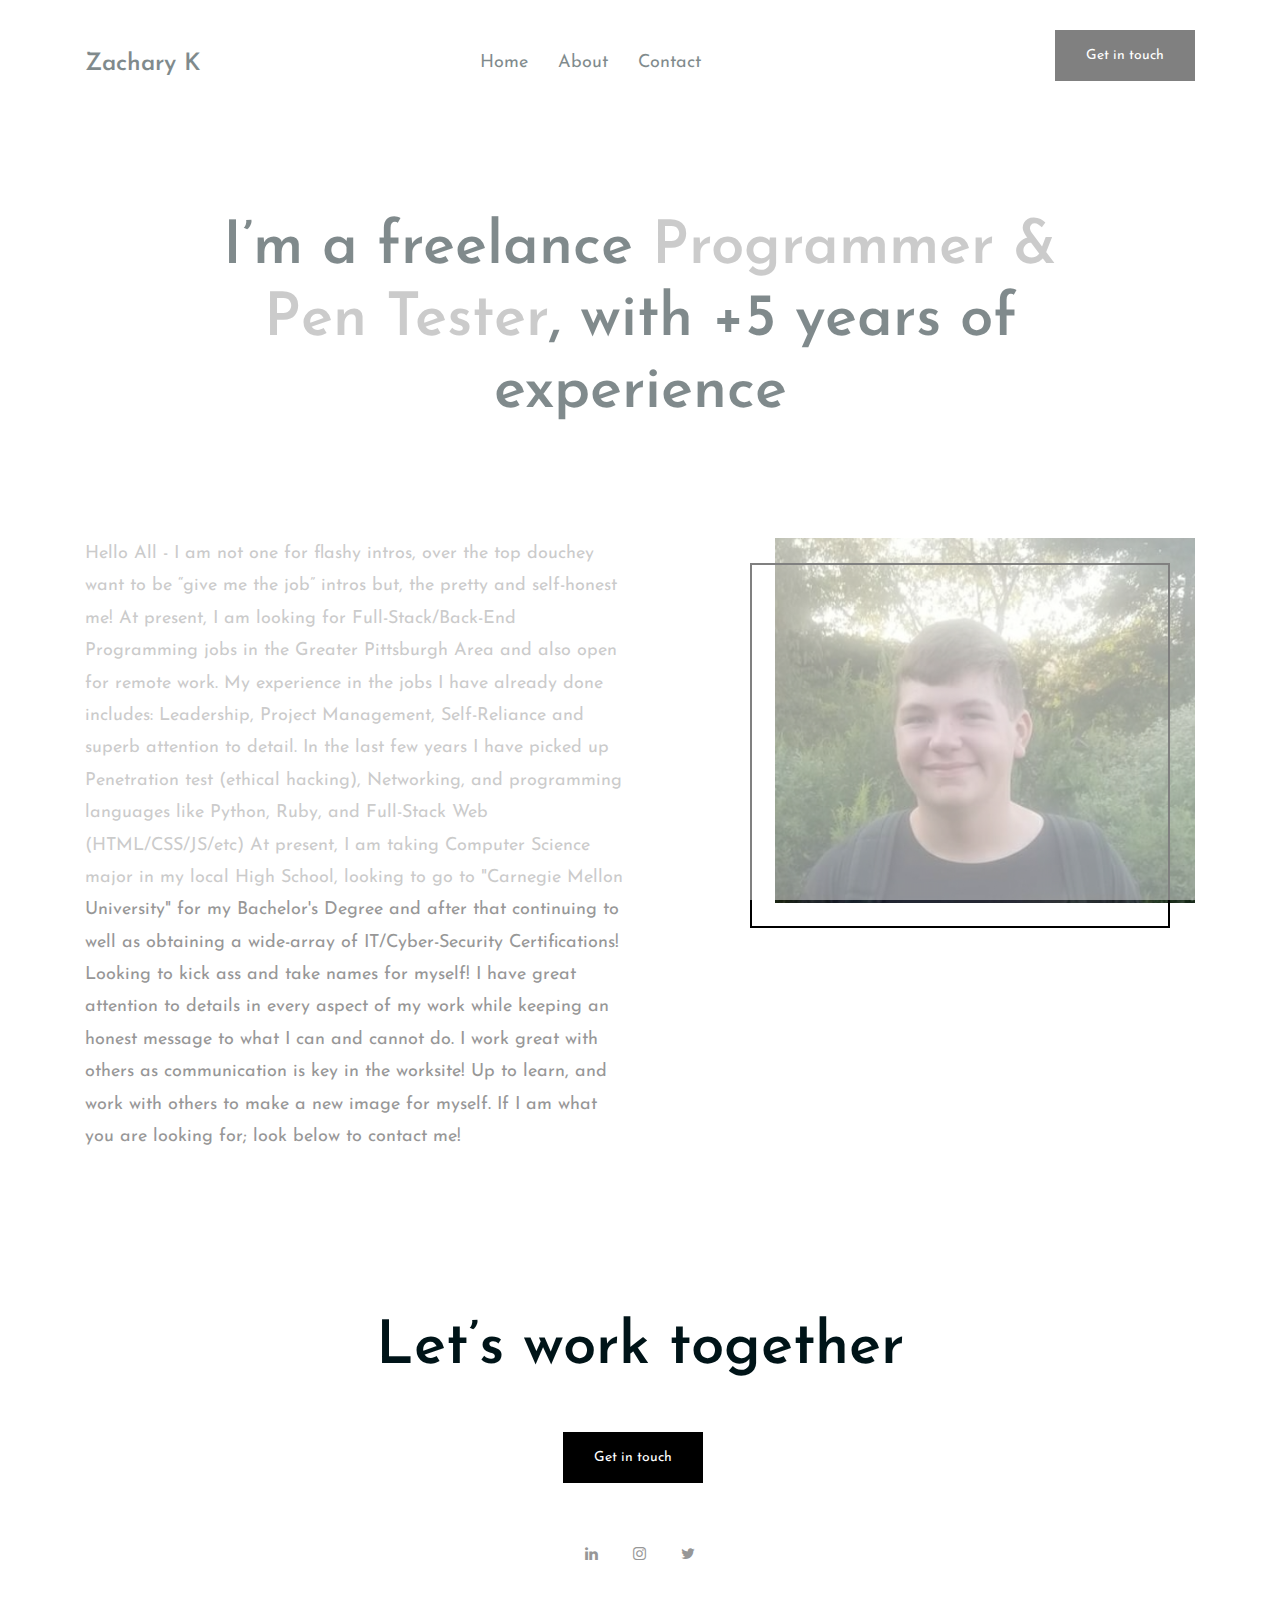
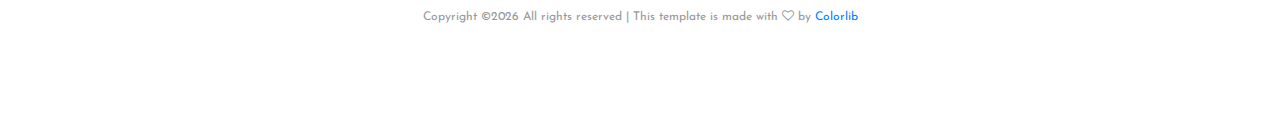
==== about.html @ bda45216 "Add files via upload" ====
<!DOCTYPE html>
<html lang="en">
<head>
	<title>About Me!</title>
	<meta charset="UTF-8">
	<meta name="description" content="Zachary K - Online Portfolio">
	<meta name="keywords" content="portfolio, riddle, onepage, creative, html">
	<meta name="viewport" content="width=device-width, initial-scale=1.0">
	<!-- Favicon -->   
	<link href="img/favicon.ico" rel="shortcut icon"/>

	<!-- Google Fonts -->
	<link href="https://fonts.googleapis.com/css?family=Josefin+Sans:400,400i,600,600i,700" rel="stylesheet">

	<!-- Stylesheets -->
	<link rel="stylesheet" href="css/bootstrap.min.css"/>
	<link rel="stylesheet" href="css/font-awesome.min.css"/>
	<link rel="stylesheet" href="css/style.css"/>


	<!--[if lt IE 9]>
	  <script src="https://oss.maxcdn.com/html5shiv/3.7.2/html5shiv.min.js"></script>
	  <script src="https://oss.maxcdn.com/respond/1.4.2/respond.min.js"></script>
	<![endif]-->

</head>
<body>
	<!-- Page Preloder -->
	<div id="preloder">
		<div class="loader"></div>
	</div>
	
	<!-- header section start -->
	<header class="header-section">
		<div class="container">
			<div class="row">
				<div class="col-lg-4 col-md-3">
					<div class="logo">
						<h2 class="site-logo">Zachary K</h2>
					</div>
				</div>
				<div class="col-lg-8 col-md-9">
					<a href="" class="site-btn header-btn">Get in touch</a>
					<nav class="main-menu">
						<ul>
							<li><a href="index.html">Home</a></li>
							<li><a href="about.html">About</a></li>
							<li><a href="contact.html">Contact</a></li>
						</ul>
					</nav>
				</div>
			</div>
		</div>
		<div class="nav-switch">
			<i class="fa fa-bars"></i>
		</div>
	</header>
	<!-- header section end -->

	<!-- intro section start -->
	<section class="intro-section">
		<div class="container text-center">
			<div class="row">
				<div class="col-xl-10 offset-xl-1">
					<h2 class="section-title">I’m a freelance <span>Programmer & Pen Tester</span>, with +5 years of experience</h2>
				</div>
			</div>
		</div>
	</section>
	<!-- intro section end -->


	<!-- page section start -->
	<section class="page-section">
		<div class="container">
			<div class="row">
				<div class="col-lg-6">
					<p>Hello All - I am not one for flashy intros, over the top douchey want to be “give me the job” intros but, the pretty and self-honest me! At present, I am looking for Full-Stack/Back-End Programming jobs in the Greater Pittsburgh Area and also open for remote work. My experience in the jobs I have already done includes: Leadership, Project Management, Self-Reliance and superb attention to detail. In the last few years I have picked up Penetration test (ethical hacking), Networking, and programming languages like Python, Ruby, and Full-Stack Web (HTML/CSS/JS/etc)
						At present, I am taking Computer Science major in my local High School, looking to go to "Carnegie Mellon University" for my Bachelor's Degree and after that continuing to well as obtaining a wide-array of IT/Cyber-Security Certifications! Looking to kick ass and take names for myself! I have great attention to details in every aspect of my work while keeping an honest message to what I can and cannot do.
						I work great with others as communication is key in the worksite! Up to learn, and work with others to make a new image for myself.
						If I am what you are looking for; look below to contact me!</p>
					<div class="row mt-5">
						<div class="col-md-4">
						</div>
					</div>
				</div>
				<div class="col-lg-5 offset-lg-1">
					<figure class="pic-frame">
						<img src="img/about.jpg" alt="">
					</figure>
				</div>
			</div>
		</div>
	</section>
	<!-- page section end -->

	<!-- footer section start -->
	<footer class="footer-section text-center">
		<div class="container">
			<h2 class="section-title mb-5">Let’s work together</h2>
			<a href="" class="site-btn">Get in touch</a>
			<div class="social-links">
				<a href=""><span class="fa fa-linkedin"></span></a>
				<a href=""><span class="fa fa-instagram"></span></a>
				<a href=""><span class="fa fa-twitter"></span></a>
			</div>
			<div class="copyright"><!-- Link back to Colorlib can't be removed. Template is licensed under CC BY 3.0. -->
Copyright &copy;<script>document.write(new Date().getFullYear());</script> All rights reserved | This template is made with <i class="fa fa-heart-o" aria-hidden="true"></i> by <a href="https://colorlib.com" target="_blank">Colorlib</a>
<!-- Link back to Colorlib can't be removed. Template is licensed under CC BY 3.0. -->
</div>
		</div>
	</footer>
	<!-- footer section end -->


	<!--====== Javascripts & Jquery ======-->
	<script src="js/jquery-2.1.4.min.js"></script>
	<script src="js/bootstrap.min.js"></script>
	<script src="js/mixitup.min.js"></script>
	<script src="js/magnific-popup.min.js"></script>
	<script src="js/main.js"></script>
</body>
</html>
---- css/style.css ----
/* =================================
------------------------------------
  Riddle - Portfolio
  Version: 1.0
 ------------------------------------ 
 ====================================*/

/*----------------------------------------*/
/* Template default CSS
/*----------------------------------------*/

html,
body {
  height: 100%;
  font-family: 'Josefin Sans', sans-serif;
}

h1,
h2,
h3,
h4,
h5,
h6 {
  color: #001418;
  margin: 0;
  font-weight: 600;
  font-family: 'Josefin Sans', sans-serif;
}

p {
  font-size: 18px;
  color: #979797;
  line-height: 1.8;
}

img {
  max-width: 100%;
}

input:focus,
select:focus,
button:focus,
textarea:focus {
  outline: none;
}

a:hover,
a:focus {
  text-decoration: none;
  outline: none;
}

ul,
ol {
  padding: 0;
  margin: 0;
}

/*------------------------
  Helper css
--------------------------*/
.body-pad {
  padding: 0 40px;
}

.spad {
  padding: 100px 0;
}

.pt100 {
  padding-top: 100px;
}

.set-bg {
  background-repeat: no-repeat;
  background-size: cover;
}

.section-title {
  font-size: 60px;
}

.section-title span {
  color: #979797;
}

/*------------------------
  Common Elements
--------------------------*/
.element {
  margin-bottom: 100px;
}

.element:last-child {
  margin-bottom: 0;
}

/*=== Preloder ===*/
#preloder {
  position: fixed;
  width: 100%;
  height: 100%;
  top: 0;
  left: 0;
  z-index: 999999;
  background: #fff;
}

.loader {
  width: 30px;
  height: 30px;
  border: 3px solid #000;
  position: absolute;
  top: 50%;
  left: 50%;
  margin-top: -13px;
  margin-left: -13px;
  border-radius: 60px;
  border-left-color: transparent;
  animation: loader 0.8s linear infinite;
  -webkit-animation: loader 0.8s linear infinite;
}

@keyframes loader {
  0% {
    -webkit-transform: rotate(0deg);
            transform: rotate(0deg);
  }
  50% {
    -webkit-transform: rotate(180deg);
            transform: rotate(180deg);
  }
  100% {
    -webkit-transform: rotate(360deg);
            transform: rotate(360deg);
  }
}

@-webkit-keyframes loader {
  0% {
    -webkit-transform: rotate(0deg);
  }
  50% {
    -webkit-transform: rotate(180deg);
  }
  100% {
    -webkit-transform: rotate(360deg);
  }
}

/*=== Buttons ===*/
.site-btn {
  display: inline-block;
  font-size: 14px;
  min-width: 140px;
  text-align: center;
  padding: 15px 10px;
  position: relative;
  color: #fff;
  border: none;
  background-color: #000;
  margin-right: 15px;
  z-index: 1;
}

.site-btn.btn-fade {
  background-color: #979797;
}

.site-btn.btn-line {
  background: none;
  border: 2px solid #000;
  color: #000;
  padding: 13px 10px;
}

.site-btn.btn-line:hover {
  color: #000;
}

.site-btn.btn-line-fade {
  background: none;
  border: 2px solid #979797;
  color: #979797;
  padding: 13px 10px;
}

.site-btn.btn-line-fade:hover {
  color: #979797;
}

.site-btn:hover {
  color: #fff;
}

/*===  Accordion  ===*/
.accordion-area .panel {
  margin-bottom: 30px;
}

.accordion-area .panel-header {
  background: #000;
  color: #fff;
  display: block;
  padding: 12px 50px;
  padding-left: 30px;
  font-size: 14px;
  font-weight: 600;
  position: relative;
  border: 2px solid #000;
  -webkit-transition: all 0.4s ease-out 0s;
  -o-transition: all 0.4s ease-out 0s;
  transition: all 0.4s ease-out 0s;
}

.accordion-area .panel-header.active {
  background: transparent;
  color: #000;
}

.accordion-area .panel-header.active .panel-link:after {
  content: "-";
  color: #000;
}

.accordion-area .panel-header.active .panel-link.collapsed:after {
  content: "+";
}

.accordion-area .panel-link {
  position: absolute;
  right: 0;
  top: 0;
  height: 100%;
  width: 50px;
  border: none;
  cursor: pointer;
  background: transparent;
}

.accordion-area .panel-body p {
  font-size: 14px;
  margin-bottom: 0;
  padding-top: 25px;
}

.accordion-area .panel-body {
  padding: 0 5px;
}

.accordion-area .panel-link:after {
  content: "+";
  position: absolute;
  left: 50%;
  font-size: 16px;
  font-weight: 700;
  top: 50%;
  color: #fff;
  line-height: 16px;
  margin-top: -8px;
  margin-left: -4px;
}

/*===  Tab  ===*/
.tab-element .nav-tabs {
  border-bottom: none;
  margin-bottom: 35px;
}

.tab-element .nav-tabs .nav-link {
  border: 2px solid #000;
  background: #000;
  border-radius: 0;
  margin-right: 10px;
  font-size: 14px;
  font-weight: 500;
  color: #222;
  padding: 15px 40px;
  min-width: 118px;
  font-size: 16px;
  color: #fff;
  margin-bottom: 10px;
}

.tab-element .nav-tabs .nav-item:last-child .nav-link {
  margin-right: 0;
}

.tab-element .nav-tabs .nav-link.active {
  background: transparent;
  color: #000;
}

.tab-element .tab-pane h4 {
  font-size: 18px;
  margin: 25px 0 20px;
}

.tab-element .tab-pane p {
  font-size: 14px;
}

.circle-progress {
  text-align: center;
  position: relative;
}

.circle-progress canvas {
  -webkit-transform: rotate(90deg);
  -ms-transform: rotate(90deg);
  transform: rotate(90deg);
}

.circle-progress .progress-info {
  position: absolute;
  width: 100%;
  top: 30%;
}

.circle-progress .progress-info h2 {
  font-size: 36px;
}

.circle-progress .progress-info p {
  color: #979797;
  font-size: 16px;
  line-height: normal;
}

/*===  Icon Box  ===*/
.icon-box {
  display: -webkit-box;
  display: -ms-flexbox;
  display: flex;
}

.icon-box .icon h2 {
  font-size: 60px;
}

.icon-box .icon-box-content {
  padding-left: 25px;
  padding-top: 10px;
}

.icon-box .icon-box-content h3 {
  font-size: 24px;
  margin-bottom: 25px;
}

/*------------------------
    Header Section
--------------------------*/
.header-section {
  padding-top: 30px;
  padding-bottom: 20px;
  position: relative;
}

.site-logo {
  font-size: 24px;
  padding-top: 20px;
}

.main-menu ul {
  list-style: none;
}

.main-menu ul li {
  display: inline;
}

.main-menu ul li a {
  display: inline-block;
  font-size: 18px;
  color: #001418;
  margin-left: 15px;
  margin-right: 10px;
  padding: 20px 0 5px;
}

.header-btn {
  float: right;
  margin-right: 0;
}

.nav-switch {
  display: none;
}

/*------------------------
    Intro Section
--------------------------*/
.intro-section {
  padding: 110px 0;
}

/*------------------------
    Portfolio Section
--------------------------*/
.portfolio-section {
  overflow: hidden;
}

.portfolio-filter {
  list-style: none;
  padding-bottom: 100px;
}

.portfolio-filter li {
  font-size: 16px;
  display: inline-block;
  margin-right: 30px;
  padding-bottom: 10px;
  color: #979797;
  cursor: pointer;
}

.portfolio-filter li.mixitup-control-active {
  color: #001418;
}

.portfolios-area .gallery-block {
  padding: 0;
}

.gallery-block {
  position: relative;
}

.portfolio-item {
  display: block;
  width: 100%;
  height: 600px;
  background-position: center center;
  position: relative;
  margin-bottom: 30px;
}

.portfolio-item .pi-inner {
  position: absolute;
  width: 100%;
  height: 100%;
  left: 0;
  top: 0;
  background: transparent;
  -webkit-transition: all 0.4s ease 0s;
  -o-transition: all 0.4s ease 0s;
  transition: all 0.4s ease 0s;
}

.portfolio-item .pi-inner h2 {
  opacity: 0;
  font-size: 30px;
  font-weight: 400;
  position: absolute;
  left: 50px;
  bottom: 50px;
  color: #fff;
  letter-spacing: 10px;
  -webkit-transition: all 0.3s ease 0s;
  -o-transition: all 0.3s ease 0s;
  transition: all 0.3s ease 0s;
}

.portfolio-item:hover .pi-inner {
  background: rgba(0, 20, 24, 0.8);
}

.portfolio-item:hover .pi-inner h2 {
  opacity: 1;
  letter-spacing: 0;
}

.portfolio-meta {
  padding-bottom: 45px;
}

.portfolio-meta h2 {
  font-size: 24px;
}

.portfolio-meta p {
  font-size: 14px;
  color: #a6a6a6;
  margin-bottom: 0;
}

.portfolio-intro {
  display: block;
}

.img-popup-warp .mfp-content {
  opacity: 0;
  -webkit-transform: scale(0.8);
  -ms-transform: scale(0.8);
  transform: scale(0.8);
  -webkit-transition: all 0.4s;
  -o-transition: all 0.4s;
  transition: all 0.4s;
}

.img-popup-warp.mfp-ready .mfp-content {
  opacity: 1;
  -webkit-transform: scale(1);
  -ms-transform: scale(1);
  transform: scale(1);
}

/*------------------------
    Footer Section
--------------------------*/
.footer-section {
  padding: 110px 0;
}

.footer-section .copyright {
  font-size: 12px;
  color: #979797;
}

.social-links {
  margin-top: 60px;
  margin-bottom: 40px;
}

.social-links a {
  color: #979797;
  font-size: 15px;
  margin-right: 30px;
}

.social-links a:last-child {
  margin-right: 0;
}

/*------------------------
    About Page
--------------------------*/
.pic-frame {
  position: relative;
  padding-left: 25px;
  padding-bottom: 25px;
  display: inline-block;
}

.pic-frame:after {
  position: absolute;
  content: "";
  width: calc(100% - 25px);
  height: calc(100% - 25px);
  bottom: 0;
  left: 0;
  border: 2px solid #000;
  z-index: 1;
}

.milestone {
  margin-top: 15px;
}

.milestone h2 {
  font-size: 60px;
}

.milestone h2 span {
  font-size: 18px;
  color: #979797;
}

/*------------------------
    Blog Page
--------------------------*/
.blog-item {
  margin-bottom: 70px;
}

.blog-item .read-more {
  color: #000;
  position: relative;
  display: inline-block;
  padding-bottom: 5px;
  line-height: 18px;
  font-size: 18px;
}

.blog-item .read-more:after {
  position: absolute;
  content: '';
  width: 100%;
  height: 2px;
  bottom: 0;
  left: 0;
  background: #000;
}

.thumb {
  margin-bottom: 30px;
}

.blog-content h2 {
  font-size: 24px;
  margin-bottom: 15px;
}

.blog-content .blog-meta {
  font-size: 13px;
  color: #979797;
  margin-bottom: 30px;
}

.blog-content p {
  margin-bottom: 30px;
}

/*------------------------
    Contact Page
--------------------------*/
.contect-tect {
  text-align: center;
  margin-bottom: 70px;
}

.contect-tect h2 {
  font-size: 24px;
  margin-bottom: 30px;
}

.contect-tect p {
  font-size: 17px;
}

.contact-form {
  display: block;
  width: 100%;
}

.contact-form input {
  padding-left: 25px;
  height: 60px;
  width: 100%;
  border: none;
  border-bottom: 2px solid #000;
  margin-bottom: 30px;
  font-size: 12px;
}

.contact-form textarea {
  padding-left: 25px;
  height: 200px;
  width: 100%;
  border: none;
  border-bottom: 2px solid #000;
  margin-bottom: 30px;
  font-size: 12px;
}

.contact-form ::-webkit-input-placeholder {
  font-style: italic;
}

.contact-form :-ms-input-placeholder {
  font-style: italic;
}

.contact-form ::-ms-input-placeholder {
  font-style: italic;
}

.contact-form ::placeholder {
  font-style: italic;
}

/* ===========================
  Responsive
==============================*/
@media only screen and (max-width: 1448px) {
  .home-2.container {
    width: auto;
  }
}

/* Medium screen : 992px. */
@media only screen and (min-width: 992px) and (max-width: 1199px) {
  .portfolio-item {
    height: 450px;
  }
}

/* Tablet :768px. */
@media only screen and (min-width: 768px) and (max-width: 991px) {
  .body-pad {
    padding: 0 30px;
  }
  .portfolio-item {
    height: 350px;
  }
}

/* Large Mobile :480px. */
@media only screen and (max-width: 767px) {
  .body-pad {
    padding: 0 15px;
  }
  .main-menu {
    position: absolute;
    background: #efefef;
    width: 100%;
    z-index: 999;
    left: 0;
    top: 30px;
    padding-top: 15px;
    display: none;
  }
  .main-menu ul li a {
    padding: 10px 15px;
    border-bottom: 1px solid #ddd;
    display: block;
  }
  .main-menu ul li {
    display: block;
  }
  .main-menu ul li:last-child a {
    border-bottom: none;
  }
  .home-2 {
    text-align: left;
  }
  .home-2 .main-menu {
    top: 99px;
  }
  .nav-switch {
    position: absolute;
    right: 25px;
    font-size: 30px;
    color: #333;
    top: 35px;
    display: block;
  }
  .header-btn {
    display: none;
  }
  .section-title {
    font-size: 45px;
  }
  .portfolio-filter {
    text-align: center;
  }
}

/* small Mobile :320px. */
@media only screen and (max-width: 479px) {
  .section-title {
    font-size: 30px;
  }
}
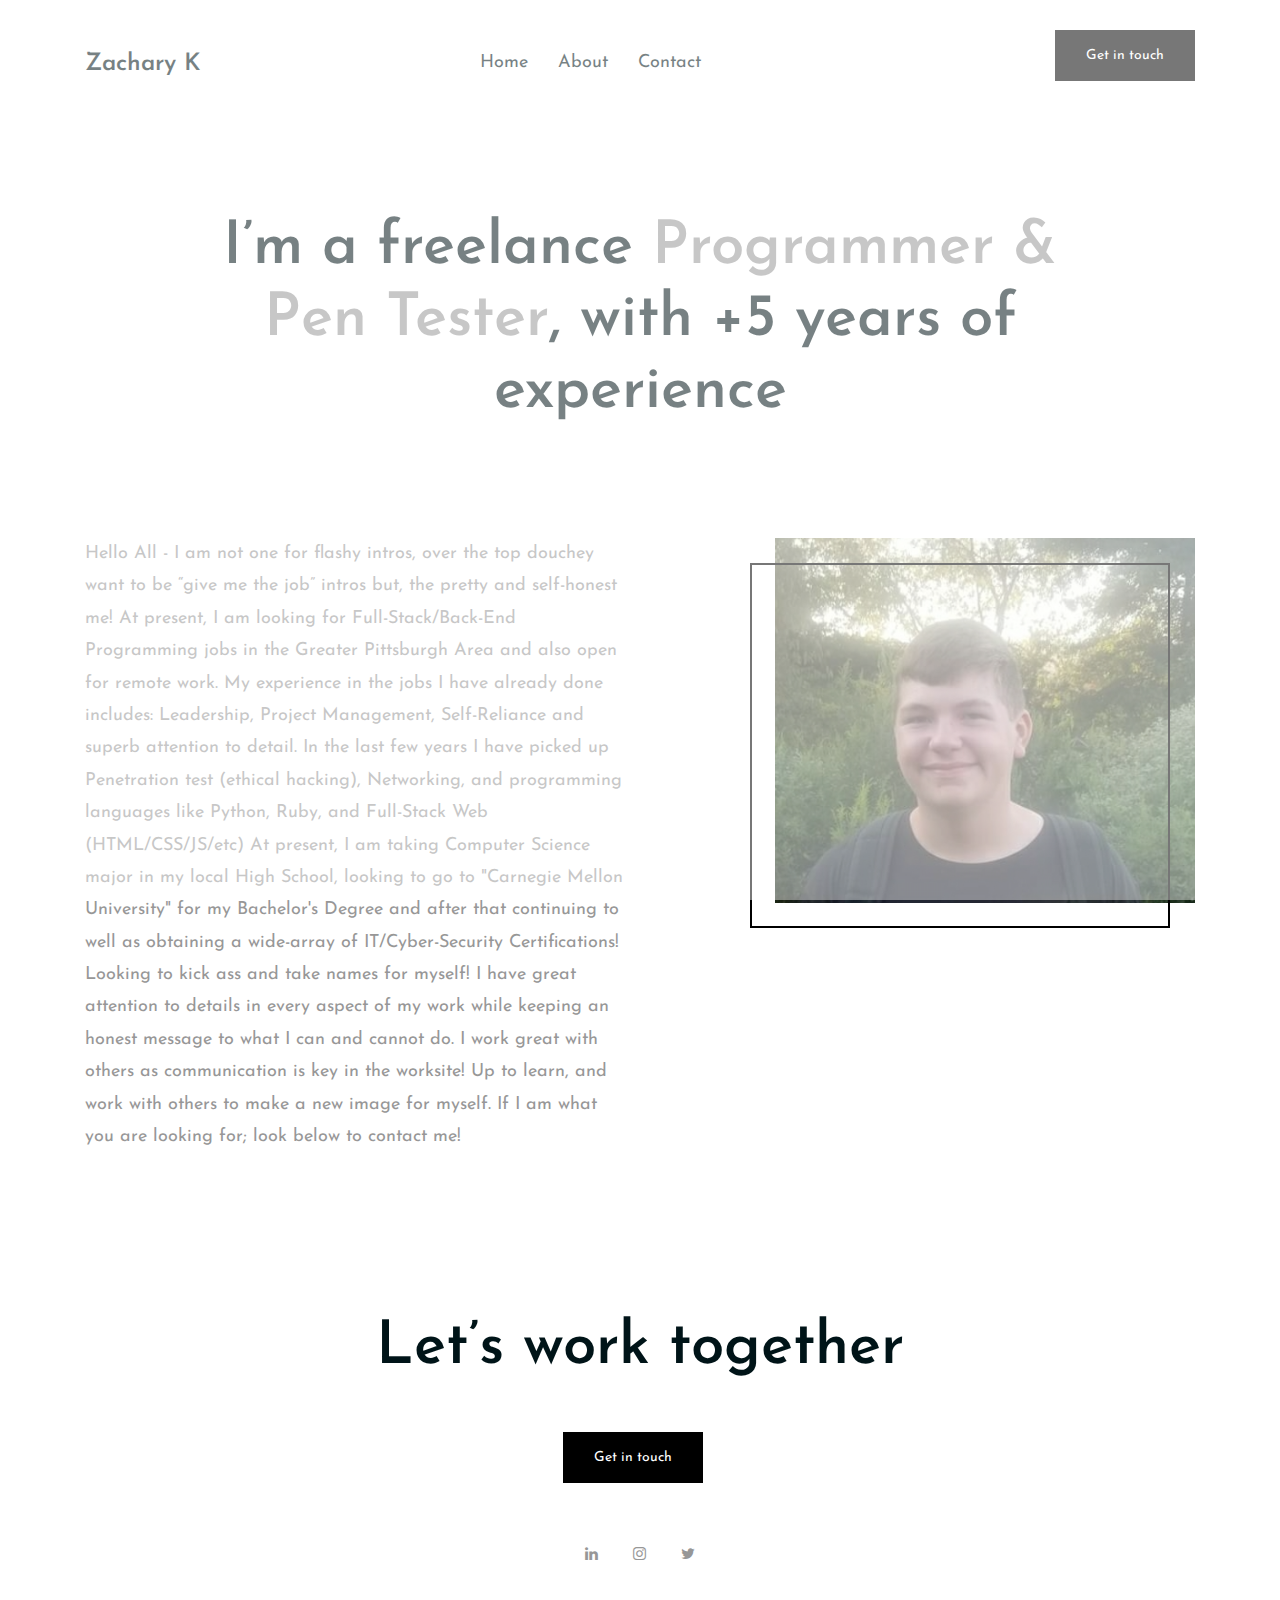
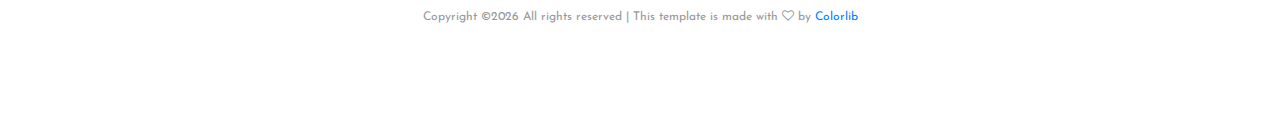
==== commit f0e4fbe8: "Update about.html" ====
--- a/about.html
+++ b/about.html
@@ -3,8 +3,8 @@
 <head>
 	<title>About Me!</title>
 	<meta charset="UTF-8">
-	<meta name="description" content="Zachary K - Online Portfolio">
-	<meta name="keywords" content="portfolio, riddle, onepage, creative, html">
+	<meta name="description" content="About Me | Zachary K - Online Portfolio">
+	<meta name="keywords" content="portfolio, python, programmer, programming creative, html">
 	<meta name="viewport" content="width=device-width, initial-scale=1.0">
 	<!-- Favicon -->   
 	<link href="img/favicon.ico" rel="shortcut icon"/>
@@ -120,4 +120,4 @@
 	<script src="js/magnific-popup.min.js"></script>
 	<script src="js/main.js"></script>
 </body>
-</html>+</html>
